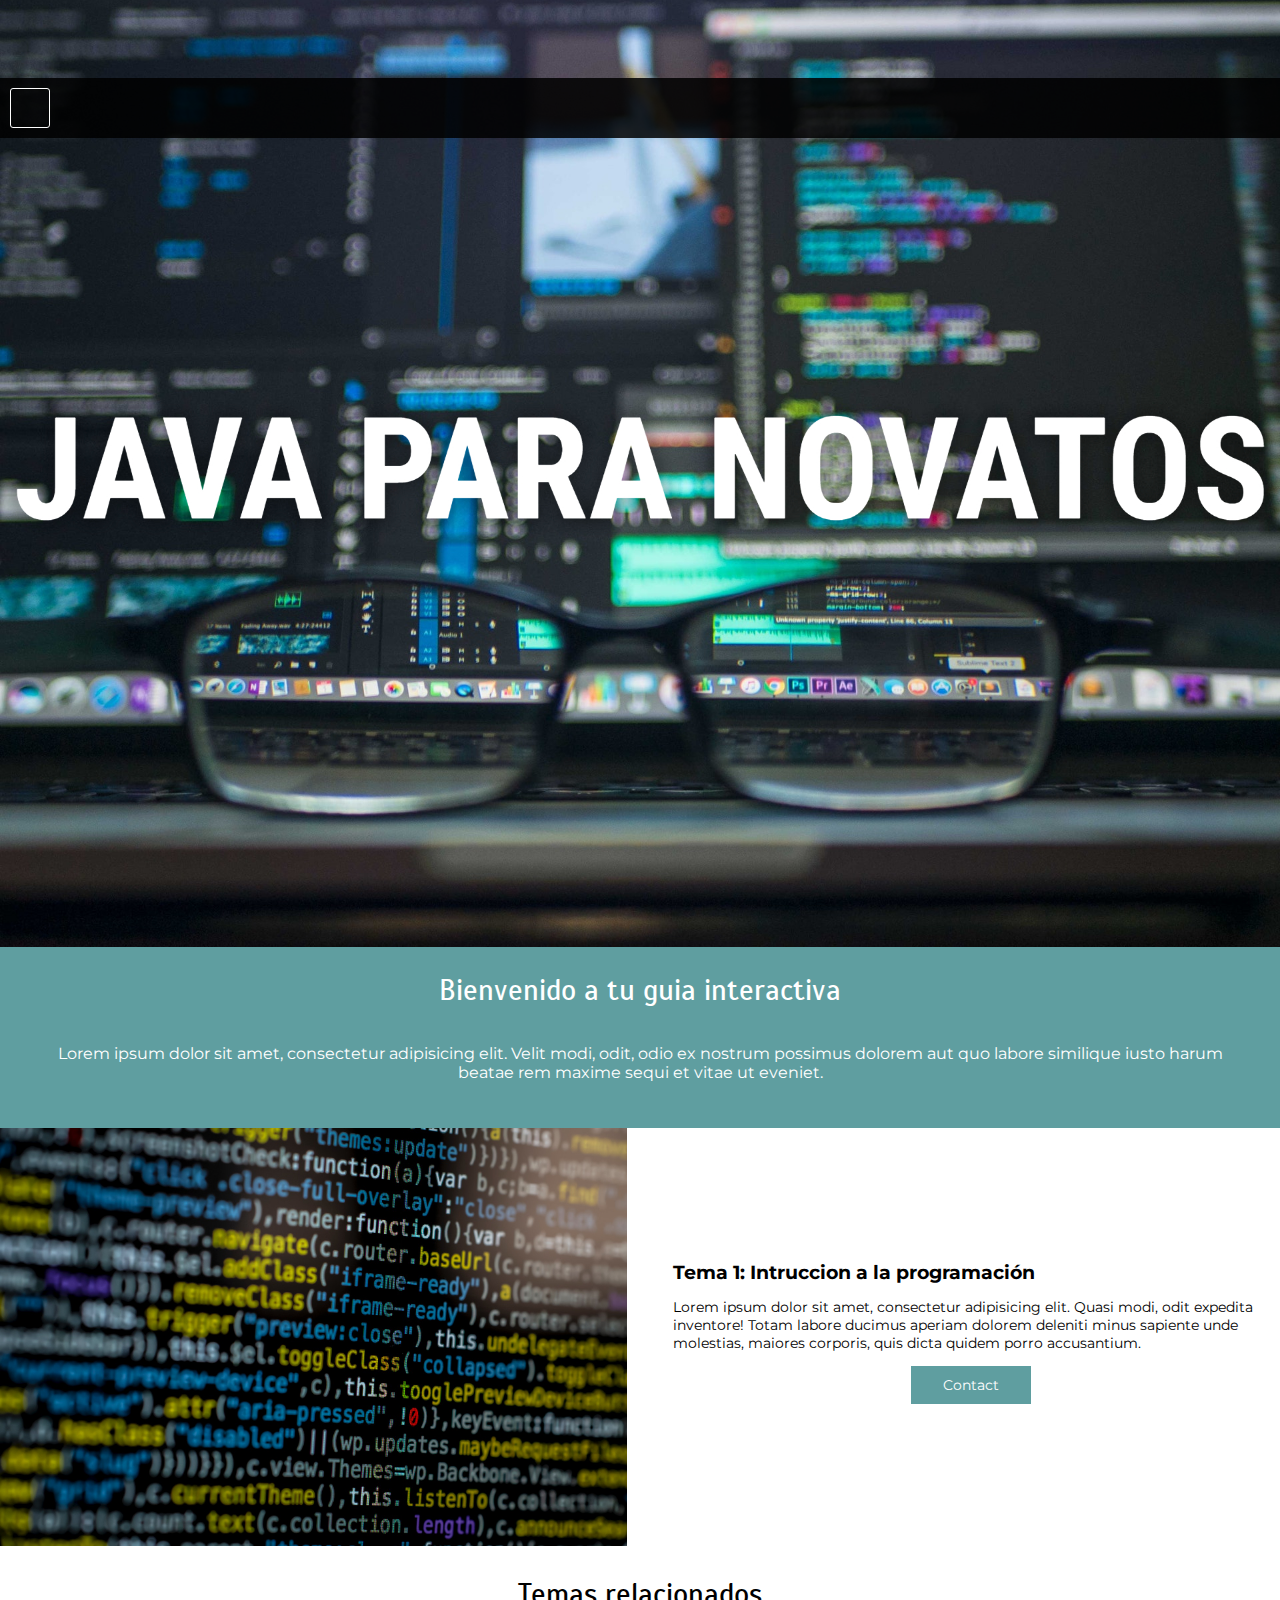
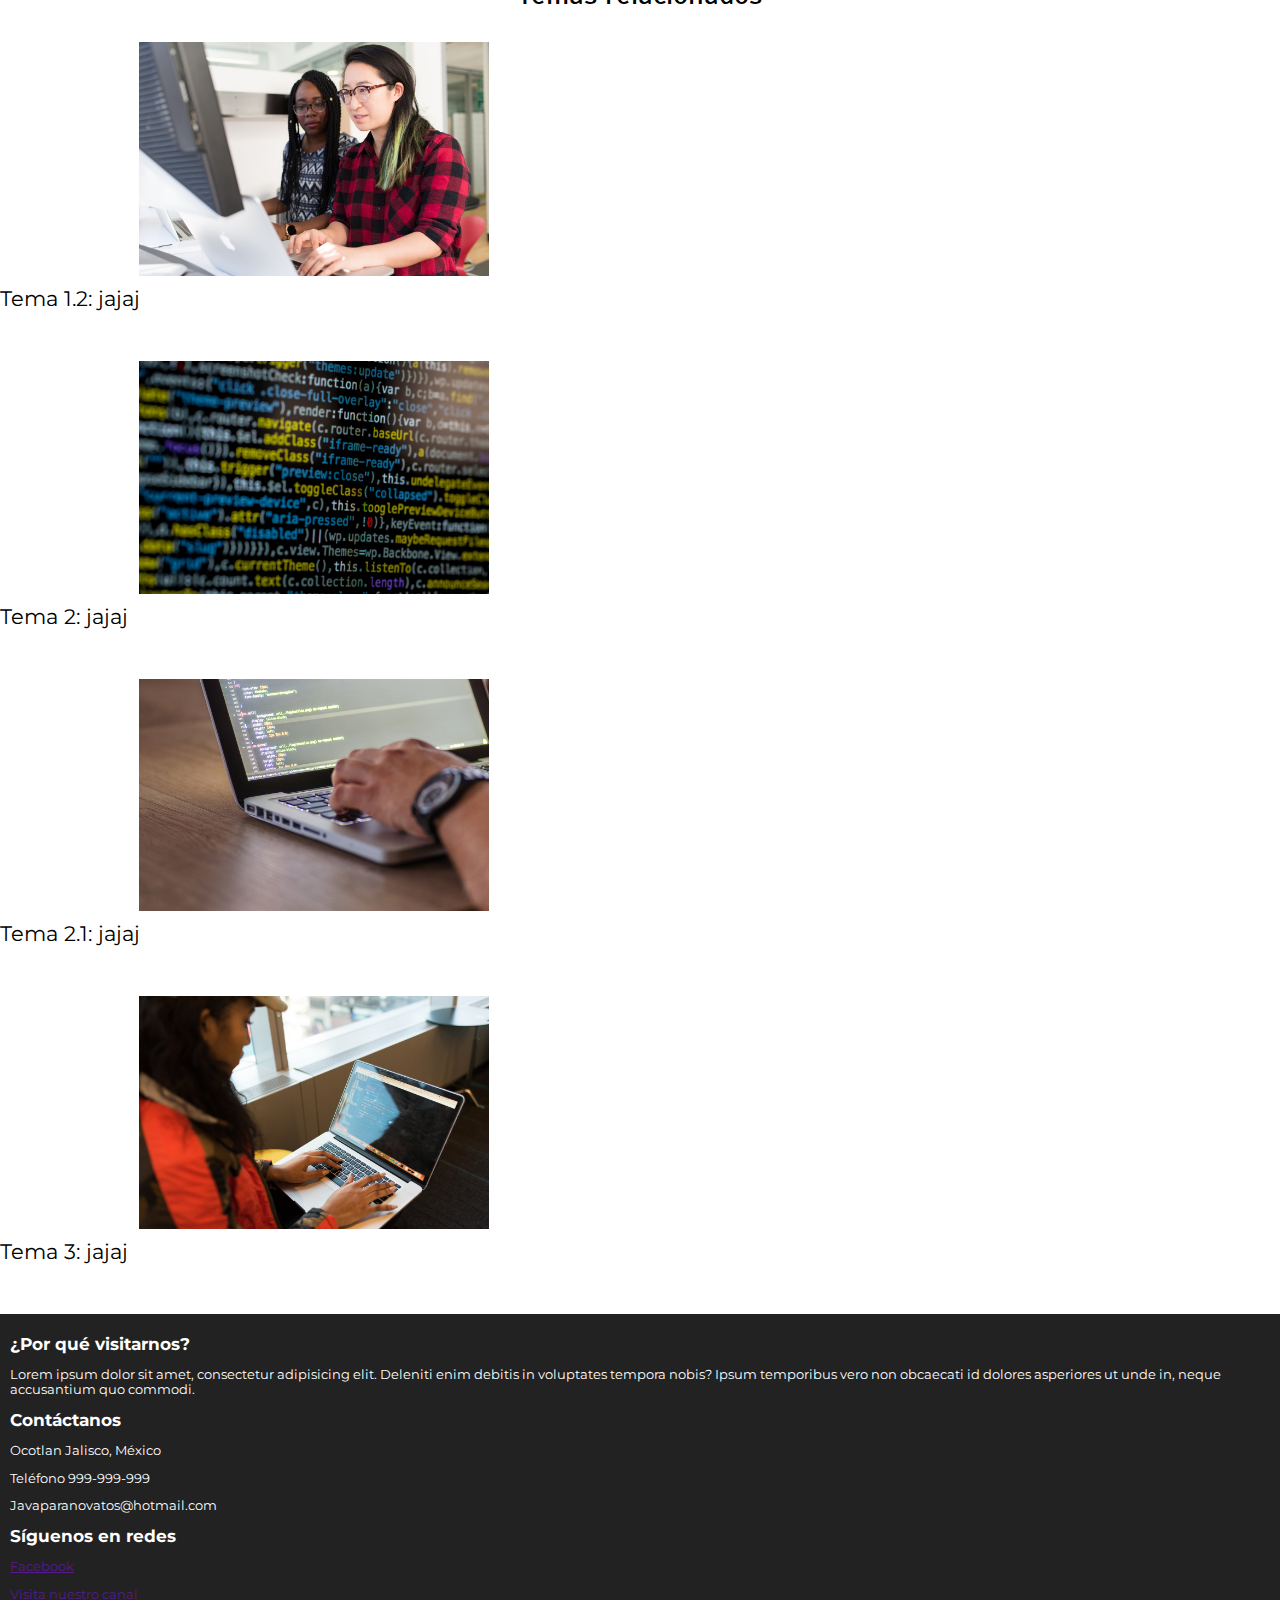
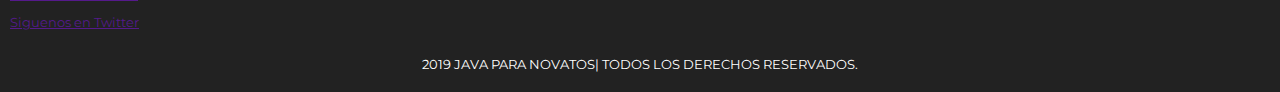
==== Index.html @ 0adea57e "Proyecto v0.1" ====
<!DOCTYPE html>
<html lang="es">
<head>
    <meta charset="UTF-8">
    <title>JAVA PARA NOVATOS</title>
    <meta name="viewport" content="width=device-width, user-scalable=yes, initial-scale=1.0, maximum-scale=3.0, minimum-scale=1.0">
    
    <link rel="stylesheet" href="CSS/estilos.css">
    <link href="https://file.myfontastic.com/8eZyFZXBGfpzgGfqcN2hWY/icons.css" rel="stylesheet">
    
</head>
<body>
    <header class="main-header">
        <div class="container container--flex">
            <div class="logo-container column column--50">
                <h1 class="logo">JAVA PARA NOVATOS</h1>
            </div>
            <div class="main-header__contactInfo column column--50">
                <p class="main-header__contactInfo__phone">
                    <span class="icon-phone">999-999-999</span>
                </p>
                <p class="main-header__contactInfo__address">
                    <span class="icon-mapa">Emiliano Zapata 604- col, Oblatos,Ocotlan.jal MX</span>
                </p>
           
            
             
               </div>
        </div>
    </header>
    <nav class="main-nav">
        <div class="container container--flex">
            <span class="icon-lista" id="btnlista"></span>
            <ul class="lista" id="lista">
                <li class="lista__item"><a href="" class="lista__link--select">Inicio</a></li>
                <li class="lista__item"><a href="" class="lista__link">Nosotros</a></li>
                <li class="lista__item"><a href="" class="lista__link">Iniciar sesión</a></li>
                <li class="lista__item"><a href="" class="lista__link">Registrarse</a></li>
                <li class="lista__item"><a href="" class="lista__link">Contacto</a></li>
            </ul>
            <div class="social-icon">
                <a href="" class="social-icon__link"><span class="icon-facebook"></span></a>
                <a href="" class="social-icon__link"><span class="icon-youtube"></span></a>
                <a href="" class="social-icon__link"><span class="icon-twitter"></span></a>
            </div>
        </div>
    </nav>
    <section class="banner">
        <img src="img/PORTADA.jpg" alt="" class="banner__img">
        <div class="banner__content">BIENVENIDO A JAVA PARA NOVATOS TU GUIA INTERACTIVA</div>
    </section>
    
    <main class="main">
        <section class="group group--color">
        <div class="container"><h2 class="main__tittle">Bienvenido a tu guia interactiva</h2>
        <p class="main__txt">Lorem ipsum dolor sit amet, consectetur adipisicing elit. Velit modi, odit, odio ex nostrum possimus dolorem aut quo labore similique iusto harum beatae rem maxime sequi et vitae ut eveniet.</p>
        </div>   
        </section>
        
      <section class="group main__about__description">
          <div class="container container--flex">
              <div class="column column--50">
                  <img src="img/close-up-code-coding-1089440.jpg" alt="">
              </div>
              <div class="column column--50">
                  <h3 class="column__tittle">Tema 1: Intruccion a la programación </h3>
                  <p class="column__tx">Lorem ipsum dolor sit amet, consectetur adipisicing elit. Quasi modi, odit expedita inventore! Totam labore ducimus aperiam dolorem deleniti minus sapiente unde molestias, maiores corporis, quis dicta quidem porro accusantium.</p>
                  <a href="" class="btn btn--contact">Contact</a>
              </div>
              
          </div>
      </section>
        
      
      <section class="group temas-relacionados">
          <h2 class="group__tittle">Temas relacionados</h2>
          <div class="container container__flex">
              <div class="column column--50-25">
                  <img src="img/adult-coding-collaborate-1181472.jpg" alt="" class="temas-relacionados__img">
                  <div class="temas-relacionados__tittle">Tema 1.2: jajaj</div>
              </div>
              <div class="column column--50-25">
                  <img src="img/close-up-code-coding-1089440.jpg" alt="" class="temas-relacionados__img">
                  <div class="temas-relacionados__tittle">Tema 2: jajaj</div>
              </div>
              <div class="column column--50-25">
                  <img src="img/code-coding-data-574071.jpg" alt="" class="temas-relacionados__img">
                  <div class="temas-relacionados__tittle">Tema 2.1: jajaj</div>
              </div>
              <div class="column column--50-25">
                  <img src="img/code-coding-developer-1181278.jpg" alt="" class="temas-relacionados__img">
                  <div class="temas-relacionados__tittle">Tema 3: jajaj</div>
              </div>
          </div>
      </section>
      
     
      
    </main>
    <footer class="main-footer">
          <div class="container container--flex">
              <div class="column column--33">
                  <h2 class="column__tittle">¿Por qué visitarnos?</h2>
                  <p class="column__txt">
                      Lorem ipsum dolor sit amet, consectetur adipisicing elit. Deleniti enim debitis in voluptates tempora nobis? Ipsum temporibus vero non obcaecati id dolores asperiores ut unde in, neque accusantium quo commodi.
                  </p>
              </div>
              <div class="column column--33">
                  <h2 class="column__tittle">Contáctanos</h2>
                  <p class="column__txt">Ocotlan Jalisco, México</p>
                  <p class="column__txt">Teléfono 999-999-999</p>
                  <p class="column__txt">Javaparanovatos@hotmail.com</p>
              </div>
              <div class="column column--33">
                  <h2 class="column__tittle">Síguenos en redes</h2>
                  <p class="column__txt"><a href="" class="icon-facebook">Facebook</a></p>
                  <p class="column__txt"><a href="" class="icon-youtube">Visita nuestro canal</a></p>
                  <p class="column__txt"><a href="" class="icon-twitter">Siguenos en Twitter</a></p>
              </div>
              <p class="copy">2019 JAVA PARA NOVATOS| TODOS LOS DERECHOS RESERVADOS.</p>
          </div>
      </footer>
      <script src="JS/menu.js"></script>
</body>
</html>
---- CSS/estilos.css ----
@import url('https://fonts.googleapis.com/css?family=Montserrat:400,700|Scada&display=swap');
*{
    box-sizing: border-box
}
body{
    font-family: 'Montserrat', sans-serif;
    margin: 0;
}
/*--------------------------------------------------------------------------------------------Estilos base-------------*/
img{
    display: block;
    width: 100%;
    max-width: 100%;
    
}
h1,h2,h3,h4,h5,h6{
    margin: 0;
}
.container{
    width: 100%;
    margin: auto
}
.container--flex{
    display: flex;
    flex-wrap: wrap;
    justify-content: space-between;
    align-items: center;
}
.column{
    width: 100%;
}
/*--------------------------------------------------------------------------------------------Estilos header-------------*/
.main-header{
    width: 100%;
    
}
.logo{
    font-size: 1.8em;
    color:#5F9EA0;
    padding: 10px;
    font-family: 'Scada', sans-serif;
    font-weight: 100;
}
.main-header__contactInfo__phone{
  background:#5F9EA0;
    color: white;
    margin: 0 auto;
    padding: 10px;
}
.main-header__contactInfo__address{
    padding: 10px;
    margin: 0;
}
.main-header [class*="icon-"]:before {
    position: relative;
    top: 2px;
    right: 5px;
}
/*--------------------------------------------------------------------------------------------Estilos del menu-------------*/
.main-nav{
    width: 100%;
    position: relative;
    z-index: 2000;
    padding: 10px;
}

.icon-lista{
    display: block;
    color: white;
    border: 1px solid white;
    border-radius: 3px;
    width: 40px;
    height: 40px;
    line-height: 45px;
    text-align: center;
    cursor: pointer;
    font-size: 1.5em;
    
}

.social-icon{
    display: flex;
    justify-content: space-between;
}

.social-icon[class="icon-"]{
    color: black;
    margin-left: 10px;
display: flex;
    justify-content: center;
    align-items: center;
    font-size: 1.3em;
    width: 35px;
    height: 35px;
    background: white;
    border-radius: 50%;
}

.social-icon__link{
    text-decoration: none;
}

.lista{
  
    position: absolute;
    top: 60px;
    left: 0;
    width: 100%;
background: rgba(0,0,0,.85);
    padding: 0;
    margin: 0;
    list-style: none;
    text-align: center;
    height: 0;
    overflow: hidden;
    transition: heigth .3s linear;
}

.lista__link{
display: block;
    padding: 15px;
    color: white;
    text-decoration: none;
}

.menu__link:hover{
    background: #5F9EA0;
}
.menu__link--select{
    background: #5F9EA0;
}
.mostrar{
    height: 200px;
    
}
/*--------------------------------------------------------------------------------------------Estilos de banner-------------*/
.banner{
    margin-top: -20px;
    position: relative;
    
}
.benner:before{
    content: '';
    position: absolute;
    width: 100%;
    height: 100%;
    background: rgba(0,0,0,0.6);
    z-index: 1000;
    top: 0;
}
.banner__img{
    width: 100%;
    height:auto; /* lo podria poner de 500px no se deforma pero no sale toda la imagen*/
    object-fit: cover;
}
.banner__content{
    width: 990%;
    color: white;
    text-align: center;
    position: absolute;
    z-index: 1500;
    top: 50%;
    left: 50%;
    transform: translateX(-50%)translateY(-50);
    font-size: 1.5em;
    font-weight: bold;
}
/*--------------------------------------------------------------------------------------------Estilos principales------------*/
.group--color .container{
    background: #5F9EA0;
    color: white;
    padding: 10px;
    text-align:center;
    
}
.main__tittle{
    margin: 15px;
    font-size: 1.8em;
    font-family:'Scada',serif;
    font-weight: 100;
}
.main__txt{
    padding: 20px;
    
}
.column__tittle{
    font-size: 1.3em;
    
}
.main__about__description .column:nth-child(2){
    padding: 10px;
}
.btn{
    display: block;
    text-align: center;
    text-decoration: none;
    width: 120px;
    background:#5F9EA0;
    color: white;
    padding: 10px;
    margin: 10px auto;
}
.group__tittle{
    font-family:'Scada',serif;
    text-align: center;
    font-weight: 100;
    font-size: 1.8em;
    margin: 30px;
}
.temas-relacionados .column{
    margin-bottom: 30px;
    
    
}
.temas-relacionados__img{
margin: auto;
    max-width: 350px;
    
}
.temas-relacionados__tittle{
    font-size: 1.3em;
    padding-top: 10px;
    padding-bottom: 20px;
    
}
/*--------------------------------------------------------------------------------------------Estilos del footer------------*/
.main-footer{
    background: #222;
    color: white;
    padding: 10px;
    padding-top: 20px;
    padding-bottom: 20px;
    font-size: .8em;
    
}
.copy{
    text-align: center;
    margin: auto;
    margin-top: 15px;
    
}
.main-footer[class*="icon-"]{
    color: white;
    text-decoration: none;
}
.main-footer[class*="icon-"]:before{
    position: relative;
    top: 3px;
    right: 5px;
}
/*--------------------------------------------------------------------------------------------Estilos responsive------------*/
@media screen and (min-width:480px){
    .logo{
        color: white;
    }
    .main-heder__contactInfo{
        text-align: right;
    }
    .main-header__contactInfo__phone{
        background: none; 
    }
    .main-header__contactInfo__address{
        color: white;
    }
    
    .banner{
        margin-top: -150px;
        z-index: -1000px;
    }
     .banner__content{
        font-size: 2em;
    }
    
    .column--50{
        width: 49%;
    }
    .column--50-25{
        width: 49%;
    }
    .main-nav{
        background: rgba(0,0,0,0.85)
    }
    .main__about__description .column:nth-child(2){
        padding-left: 20px;
        font-size: .9em;
        
    }
}
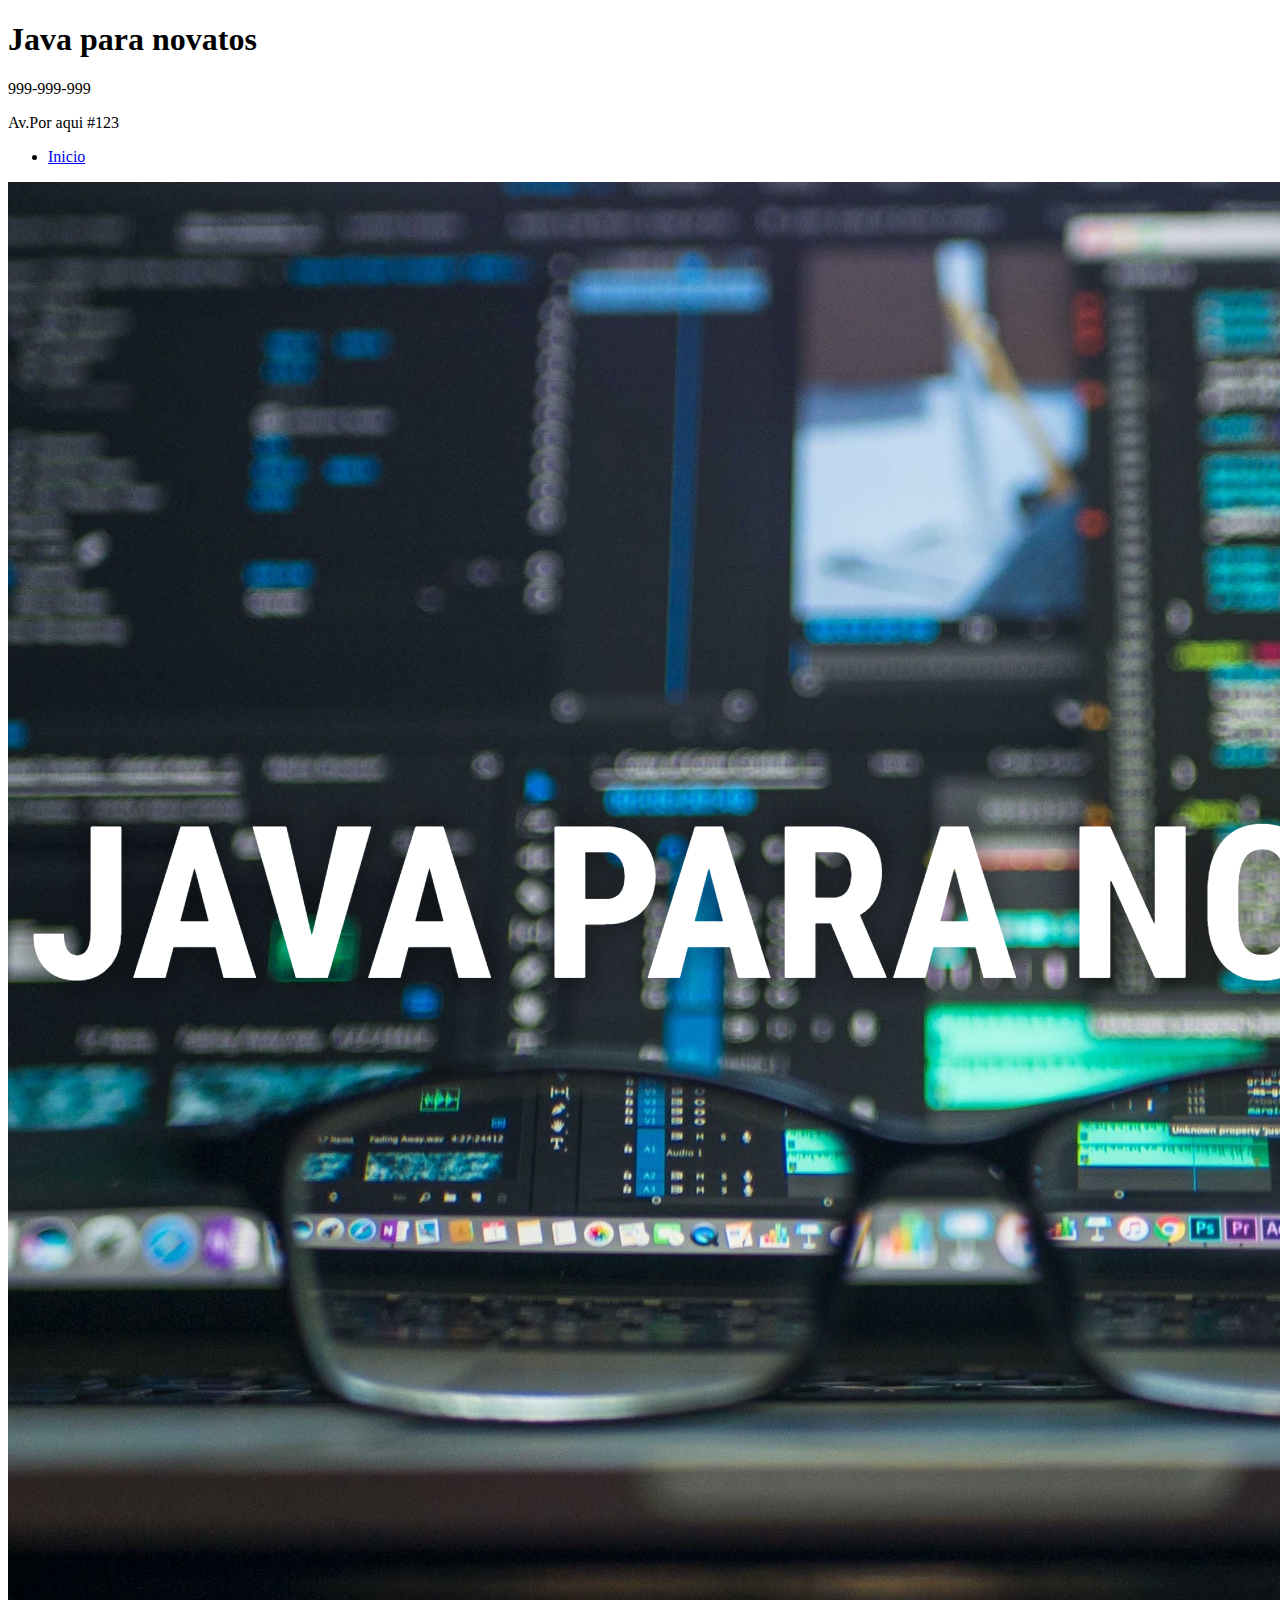
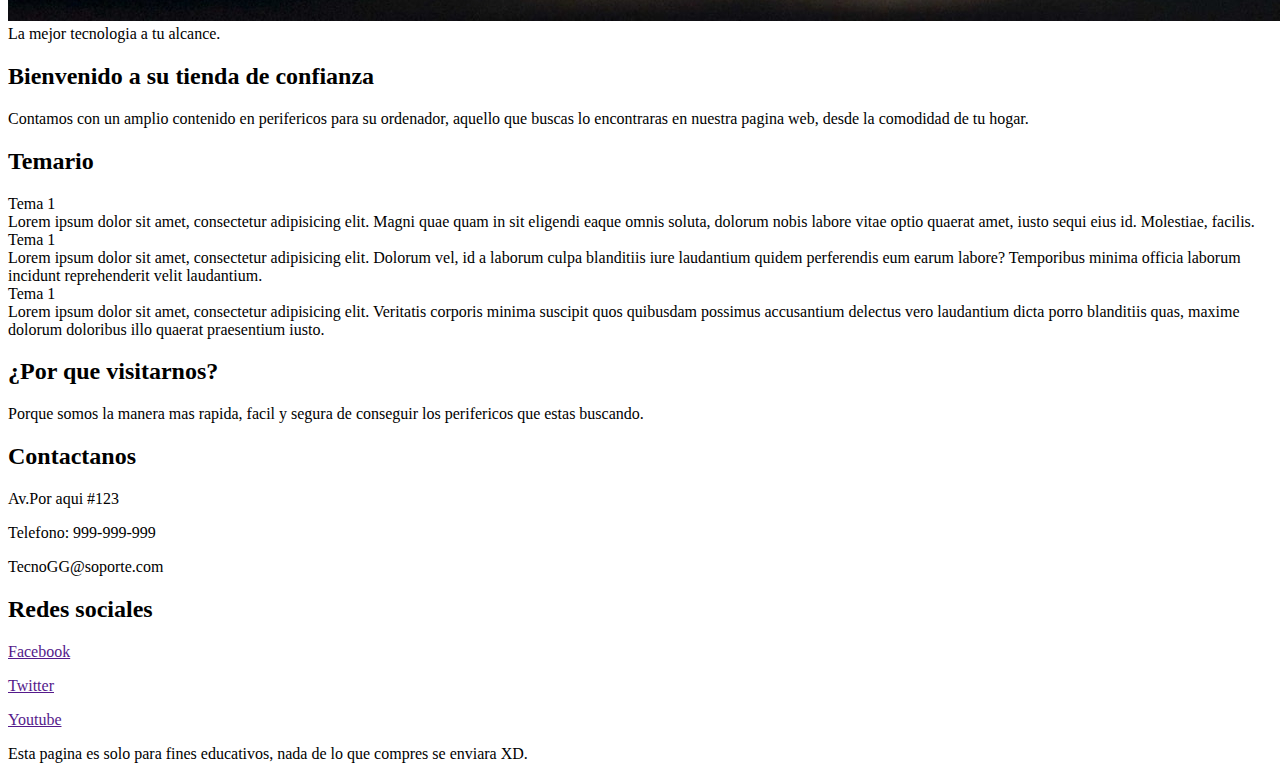
==== commit 4d14dbb2: "Correccion de errores y actualizacion de index" ====
--- a/Index.html
+++ b/Index.html
@@ -1,125 +1,106 @@
+
 <!DOCTYPE html>
 <html lang="es">
 <head>
     <meta charset="UTF-8">
-    <title>JAVA PARA NOVATOS</title>
+    <title>Java para novatos</title>
     <meta name="viewport" content="width=device-width, user-scalable=yes, initial-scale=1.0, maximum-scale=3.0, minimum-scale=1.0">
-    
-    <link rel="stylesheet" href="CSS/estilos.css">
-    <link href="https://file.myfontastic.com/8eZyFZXBGfpzgGfqcN2hWY/icons.css" rel="stylesheet">
+    <link rel="stylesheet" href="css/EstilosIndex.css">
+    <link rel="stylesheet" href="css/font.css">
     
 </head>
 <body>
     <header class="main-header">
         <div class="container container--flex">
-            <div class="logo-container column column--50">
-                <h1 class="logo">JAVA PARA NOVATOS</h1>
-            </div>
-            <div class="main-header__contactInfo column column--50">
-                <p class="main-header__contactInfo__phone">
-                    <span class="icon-phone">999-999-999</span>
-                </p>
-                <p class="main-header__contactInfo__address">
-                    <span class="icon-mapa">Emiliano Zapata 604- col, Oblatos,Ocotlan.jal MX</span>
-                </p>
-           
-            
-             
-               </div>
+          <div class="logo-container column column--50">
+              <h1 class="logo">
+                  Java para novatos
+              </h1>
+          </div>
+          
+          <div class="main-header__contactInfo column column--50">
+              <p class="main-header__contactInfo__phone">
+                 <span class="icon-whatsapp"> 999-999-999</span>
+              </p>
+              <p class="main-header__contactInfo__address">
+                      <span class="icon-location"> Av.Por aqui #123</span>
+              </p>
+          </div>  
         </div>
     </header>
     <nav class="main-nav">
         <div class="container container--flex">
-            <span class="icon-lista" id="btnlista"></span>
-            <ul class="lista" id="lista">
-                <li class="lista__item"><a href="" class="lista__link--select">Inicio</a></li>
-                <li class="lista__item"><a href="" class="lista__link">Nosotros</a></li>
-                <li class="lista__item"><a href="" class="lista__link">Iniciar sesión</a></li>
-                <li class="lista__item"><a href="" class="lista__link">Registrarse</a></li>
-                <li class="lista__item"><a href="" class="lista__link">Contacto</a></li>
+            <span class="icon-menu" id="btnmenu"></span>
+            <ul class="menu" id="menu">
+                <li class="menu__item"><a href="/" class="menu__link menu__link--select">Inicio</a></li>
             </ul>
+            
             <div class="social-icon">
+               
                 <a href="" class="social-icon__link"><span class="icon-facebook"></span></a>
-                <a href="" class="social-icon__link"><span class="icon-youtube"></span></a>
                 <a href="" class="social-icon__link"><span class="icon-twitter"></span></a>
+                <a href="" class="social-icon__link"><span class="icon-mail"></span></a>
             </div>
         </div>
     </nav>
     <section class="banner">
-        <img src="img/PORTADA.jpg" alt="" class="banner__img">
-        <div class="banner__content">BIENVENIDO A JAVA PARA NOVATOS TU GUIA INTERACTIVA</div>
+        <img src="img/banner.jpg" alt="" class="banner__img">
+        <div class="banner__content">La mejor tecnologia a tu alcance.</div>
     </section>
-    
     <main class="main">
         <section class="group group--color">
-        <div class="container"><h2 class="main__tittle">Bienvenido a tu guia interactiva</h2>
-        <p class="main__txt">Lorem ipsum dolor sit amet, consectetur adipisicing elit. Velit modi, odit, odio ex nostrum possimus dolorem aut quo labore similique iusto harum beatae rem maxime sequi et vitae ut eveniet.</p>
-        </div>   
+            <div class="container">
+                <h2 class="main__title">
+                    Bienvenido a su tienda de confianza
+                </h2>
+                <p class="main__txt">Contamos con un amplio contenido en perifericos para su ordenador, aquello que buscas lo encontraras en nuestra pagina web, desde la comodidad de tu hogar.</p>
+            </div>
         </section>
         
-      <section class="group main__about__description">
-          <div class="container container--flex">
-              <div class="column column--50">
-                  <img src="img/close-up-code-coding-1089440.jpg" alt="">
-              </div>
-              <div class="column column--50">
-                  <h3 class="column__tittle">Tema 1: Intruccion a la programación </h3>
-                  <p class="column__tx">Lorem ipsum dolor sit amet, consectetur adipisicing elit. Quasi modi, odit expedita inventore! Totam labore ducimus aperiam dolorem deleniti minus sapiente unde molestias, maiores corporis, quis dicta quidem porro accusantium.</p>
-                  <a href="" class="btn btn--contact">Contact</a>
-              </div>
-              
-          </div>
-      </section>
-        
-      
-      <section class="group temas-relacionados">
-          <h2 class="group__tittle">Temas relacionados</h2>
-          <div class="container container__flex">
-              <div class="column column--50-25">
-                  <img src="img/adult-coding-collaborate-1181472.jpg" alt="" class="temas-relacionados__img">
-                  <div class="temas-relacionados__tittle">Tema 1.2: jajaj</div>
-              </div>
-              <div class="column column--50-25">
-                  <img src="img/close-up-code-coding-1089440.jpg" alt="" class="temas-relacionados__img">
-                  <div class="temas-relacionados__tittle">Tema 2: jajaj</div>
-              </div>
-              <div class="column column--50-25">
-                  <img src="img/code-coding-data-574071.jpg" alt="" class="temas-relacionados__img">
-                  <div class="temas-relacionados__tittle">Tema 2.1: jajaj</div>
-              </div>
-              <div class="column column--50-25">
-                  <img src="img/code-coding-developer-1181278.jpg" alt="" class="temas-relacionados__img">
-                  <div class="temas-relacionados__tittle">Tema 3: jajaj</div>
-              </div>
-          </div>
-      </section>
-      
-     
-      
+        <section class="group Temary">
+            <h2 class="group__title">Temario</h2>
+            
+               <div class="container container--flex">
+                <div class="column column--50-25">
+                    <div class="Temary__title">Tema 1</div>
+                    <div class="Temary__description">Lorem ipsum dolor sit amet, consectetur adipisicing elit. Magni quae quam in sit eligendi eaque omnis soluta, dolorum nobis labore vitae optio quaerat amet, iusto sequi eius id. Molestiae, facilis.</div>
+                </div>
+                
+                <div class="column column--50-25">
+                    <div class="Temary__title">Tema 1</div>
+                    <div class="Temary__description">Lorem ipsum dolor sit amet, consectetur adipisicing elit. Dolorum vel, id a laborum culpa blanditiis iure laudantium quidem perferendis eum earum labore? Temporibus minima officia laborum incidunt reprehenderit velit laudantium.</div>
+                </div>
+                
+                <div class="column column--50-25">
+                    <div class="Temary__title">Tema 1</div>
+                    <div class="Temary__description">Lorem ipsum dolor sit amet, consectetur adipisicing elit. Veritatis corporis minima suscipit quos quibusdam possimus accusantium delectus vero laudantium dicta porro blanditiis quas, maxime dolorum doloribus illo quaerat praesentium iusto.</div>
+                </div>
+                
+                
+            </div>
+        </section>
     </main>
     <footer class="main-footer">
-          <div class="container container--flex">
-              <div class="column column--33">
-                  <h2 class="column__tittle">¿Por qué visitarnos?</h2>
-                  <p class="column__txt">
-                      Lorem ipsum dolor sit amet, consectetur adipisicing elit. Deleniti enim debitis in voluptates tempora nobis? Ipsum temporibus vero non obcaecati id dolores asperiores ut unde in, neque accusantium quo commodi.
-                  </p>
-              </div>
-              <div class="column column--33">
-                  <h2 class="column__tittle">Contáctanos</h2>
-                  <p class="column__txt">Ocotlan Jalisco, México</p>
-                  <p class="column__txt">Teléfono 999-999-999</p>
-                  <p class="column__txt">Javaparanovatos@hotmail.com</p>
-              </div>
-              <div class="column column--33">
-                  <h2 class="column__tittle">Síguenos en redes</h2>
-                  <p class="column__txt"><a href="" class="icon-facebook">Facebook</a></p>
-                  <p class="column__txt"><a href="" class="icon-youtube">Visita nuestro canal</a></p>
-                  <p class="column__txt"><a href="" class="icon-twitter">Siguenos en Twitter</a></p>
-              </div>
-              <p class="copy">2019 JAVA PARA NOVATOS| TODOS LOS DERECHOS RESERVADOS.</p>
-          </div>
-      </footer>
-      <script src="JS/menu.js"></script>
+        <div class="container container--flex">
+            <div class="column column--33">
+                <h2 class="column__title">¿Por que visitarnos?</h2>
+                <p class="column__txt">Porque somos la manera mas rapida, facil y segura de conseguir los perifericos que estas buscando.</p>
+            </div>
+            <div class="column column--33">
+                <h2 class="column__title">Contactanos</h2>
+                <p class="column__txt">Av.Por aqui #123</p>
+                <p class="column__txt">Telefono: 999-999-999</p>
+                <p class="column__txt">TecnoGG@soporte.com</p>
+            </div>
+            <div class="column column--33">
+                <h2 class="column__title">Redes sociales</h2>
+                <p class="column__txt"><a href="" class="icon-facebook"> Facebook</a></p>
+                <p class="column__txt"><a href="" class="icon-twitter"> Twitter</a></p>
+                <p class="column__txt"><a href="" class="icon-youtube"> Youtube</a></p>
+            </div>
+            <p class="copy">Esta pagina es solo para fines educativos, nada de lo que compres se enviara XD.</p>
+        </div>
+    </footer>
+    <script src ="js/Menu.js"></script>
 </body>
 </html>